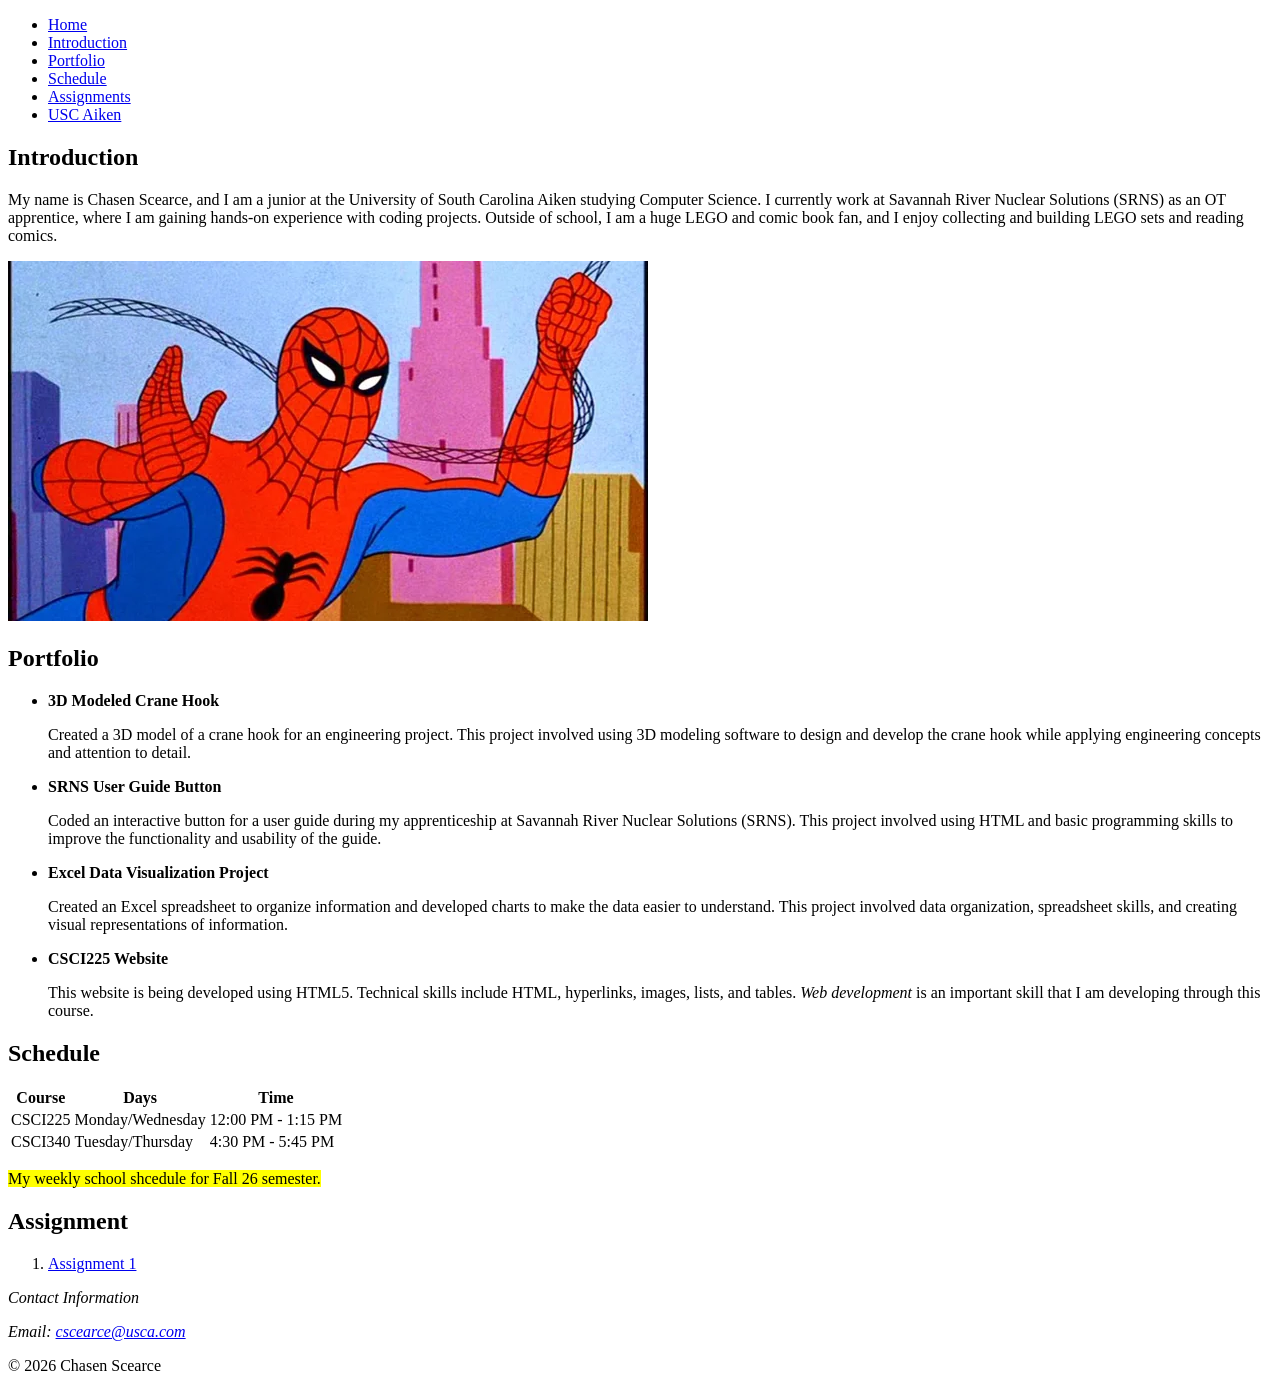
==== index.html @ 73645667 "finish assignment 1" ====
<!DOCTYPE html>
<html lang="en">

<head>
    <meta charset="UTF-8">
    <title>CSCI225 Homepage of Chasen Scearce</title>
</head>

<body>

    <header>
        <nav>
            <ul>
                <li><a href="index.html">Home</a></li>
                <li><a href="#introduction">Introduction</a></li>
                <li><a href="#portfolio">Portfolio</a></li>
                <li><a href="#schedule">Schedule</a></li>
                <li><a href="#assignment">Assignments</a></li>
                <li><a href="https://www.usca.edu/">USC Aiken</a></li>
            </ul>
        </nav>
    </header>


    <main>

        <section class="introduction" id="introduction">
            <h2>Introduction</h2>

            <p>
                My name is Chasen Scearce, and I am a junior at the University of 
                South Carolina Aiken studying Computer Science. I currently work at Savannah River Nuclear Solutions (SRNS) as an OT apprentice, 
                where I am gaining hands-on experience with coding  projects. Outside of school, I am a huge LEGO and comic book fan, 
                and I enjoy collecting and building LEGO sets and reading comics.
            </p>

            <img src="img/Spider-man.webp" alt="Picture of spider-man">

        </section>


        <section class="portfolio" id="portfolio">
            <h2>Portfolio</h2>

            <ul>
                <li>
                     <strong>3D Modeled Crane Hook</strong>
            <p>
                Created a 3D model of a crane hook for an engineering project.
                This project involved using 3D modeling software to design and
                develop the crane hook while applying engineering concepts and
                attention to detail.
            </p>
        </li>

        <li>
            <strong>SRNS User Guide Button</strong>
            <p>
                Coded an interactive button for a user guide during my
                apprenticeship at Savannah River Nuclear Solutions (SRNS).
                This project involved using HTML and basic programming skills
                to improve the functionality and usability of the guide.
            </p>
        </li>

        <li>
            <strong>Excel Data Visualization Project</strong>
            <p>
                Created an Excel spreadsheet to organize information and
                developed charts to make the data easier to understand.
                This project involved data organization, spreadsheet skills,
                and creating visual representations of information.
            </p>
                </li>

                <li>
                    <strong>CSCI225 Website</strong>
                    <p>
                        This website is being developed using HTML5. Technical
                        skills include HTML, hyperlinks, images, lists, and tables.
                        <em>Web development</em> is an important skill that I am
                        developing through this course.
                    </p>
                </li>
            </ul>

        </section>


        <section class="schedule" id="schedule">
            <h2>Schedule</h2>

            <table>
                <tr>
                    <th>Course</th>
                    <th>Days</th>
                    <th>Time</th>
                </tr>

                <tr>
                    <td>CSCI225</td>
                    <td>Monday/Wednesday</td>
                    <td>12:00 PM - 1:15 PM</td>
                </tr>

                <tr>
                    <td>CSCI340</td>
                    <td>Tuesday/Thursday</td>
                    <td>4:30 PM - 5:45 PM</td>
                </tr>
            </table>

            <p>
                <mark>My weekly school shcedule for Fall 26 semester.</mark>
            </p>

        </section>

    </main>


    <aside id="assignment">
        <h2>Assignment</h2>

        <ol>
            <li>
                <a href="doc/Assignment1.docx">Assignment 1</a>
            </li>
        </ol>
    </aside>


    <footer>

        <address>
            <p>Contact Information</p>

            <p>
                Email:
                <a href="mailto:cscearce@usca.com">
                    cscearce@usca.com
                </a>
            </p>
        </address>

        <p>&copy; 2026 Chasen Scearce</p>

    </footer>

</body>

</html>
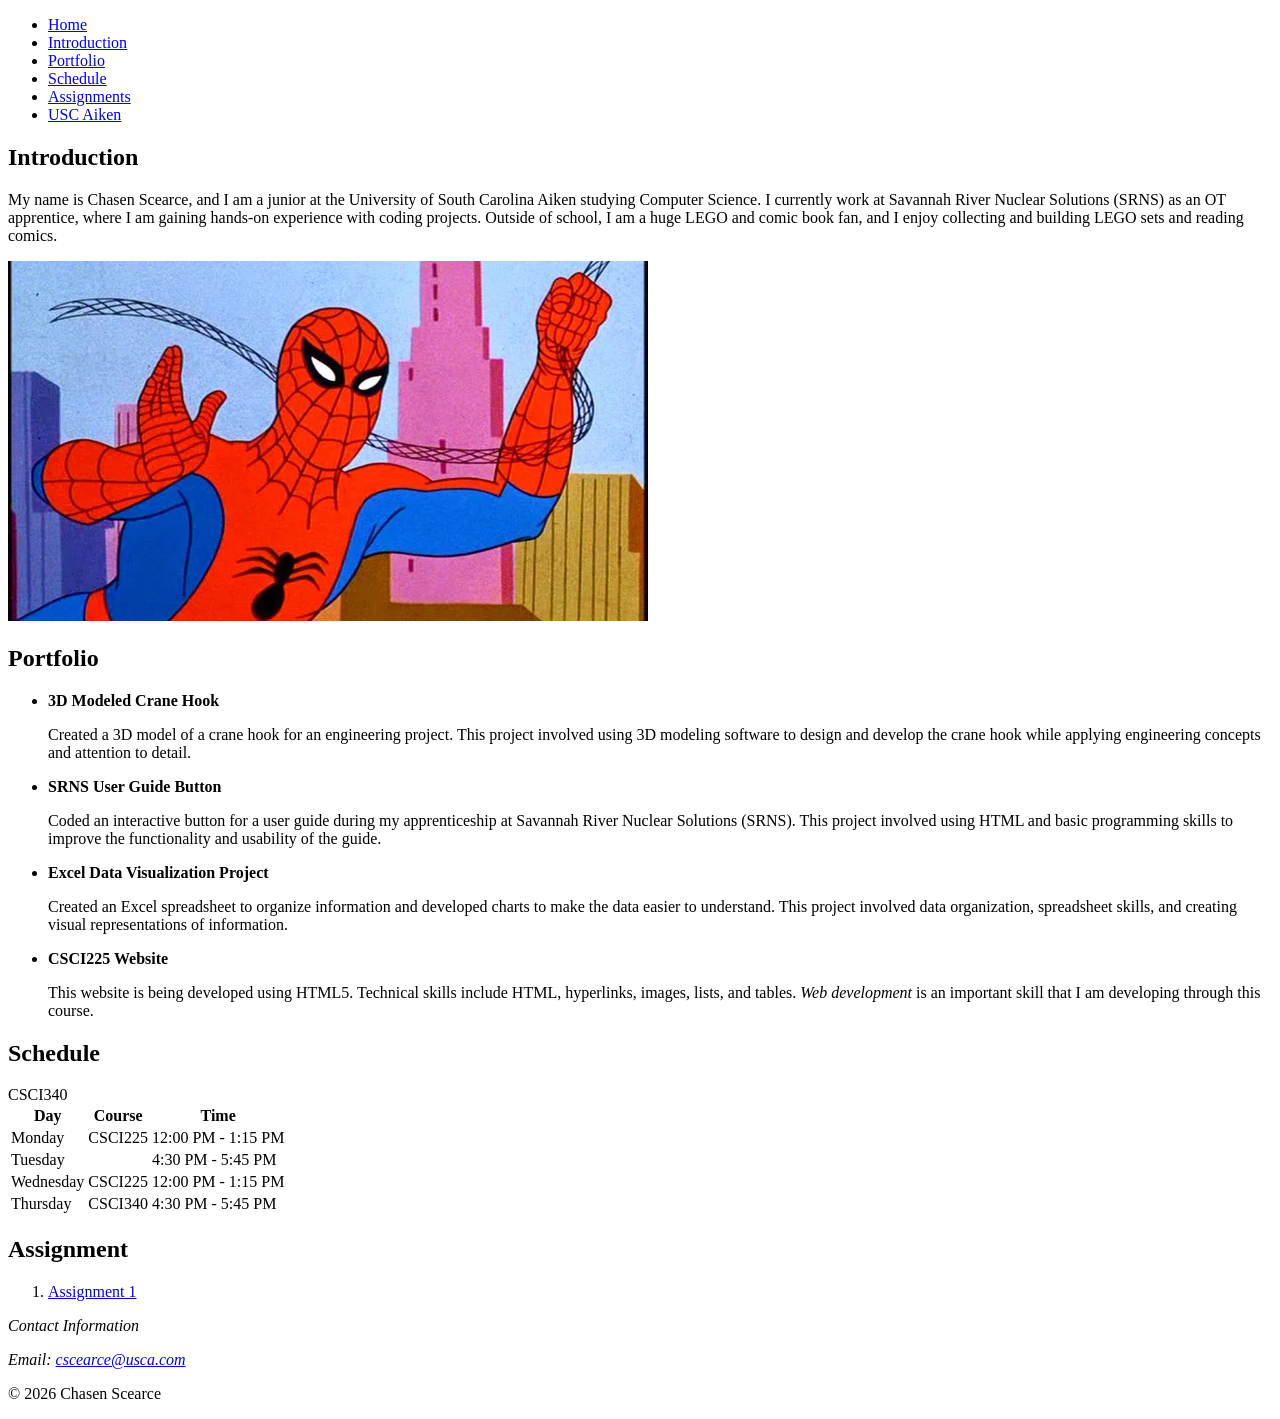
==== commit 1b9d47cc: "assignment 1 assignment 1" ====
--- a/index.html
+++ b/index.html
@@ -91,28 +91,37 @@
             <h2>Schedule</h2>
 
             <table>
-                <tr>
-                    <th>Course</th>
-                    <th>Days</th>
-                    <th>Time</th>
-                </tr>
+    <tr>
+        <th>Day</th>
+        <th>Course</th>
+        <th>Time</th>
+    </tr>
 
-                <tr>
-                    <td>CSCI225</td>
-                    <td>Monday/Wednesday</td>
-                    <td>12:00 PM - 1:15 PM</td>
-                </tr>
+    <tr>
+        <td>Monday</td>
+        <td>CSCI225</td>
+        <td>12:00 PM - 1:15 PM</td>
+    </tr>
 
-                <tr>
-                    <td>CSCI340</td>
-                    <td>Tuesday/Thursday</td>
-                    <td>4:30 PM - 5:45 PM</td>
-                </tr>
-            </table>
+     <tr>
+        <td>Tuesday <td>
+        </td>CSCI340</td>
+        <td>4:30 PM - 5:45 PM</td>
+    </tr>
 
-            <p>
-                <mark>My weekly school shcedule for Fall 26 semester.</mark>
-            </p>
+    <tr>
+        <td>Wednesday</td>
+        <td>CSCI225</td>
+        <td>12:00 PM - 1:15 PM</td>
+    </tr>
+
+    <tr>
+        <td>Thursday</td>
+        <td>CSCI340</td>
+        <td>4:30 PM - 5:45 PM</td>
+    </tr>
+
+</table>
 
         </section>
 
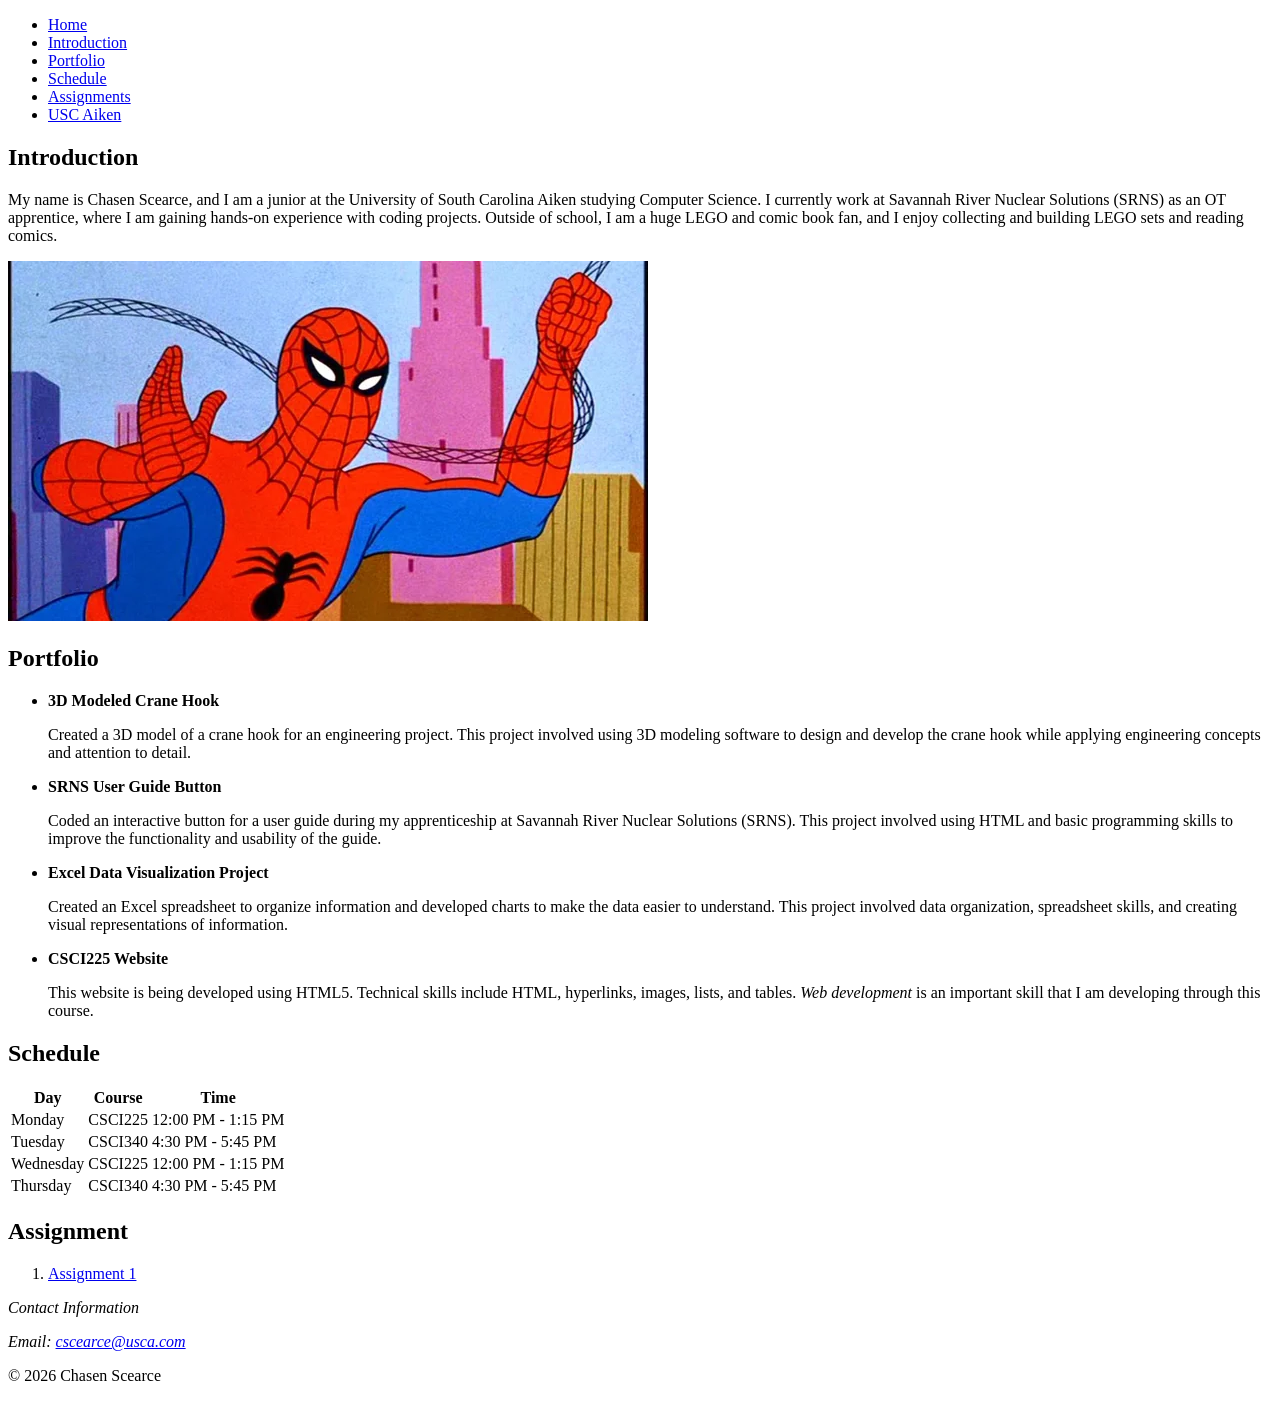
==== commit 08db353e: "assignment 1" ====
--- a/index.html
+++ b/index.html
@@ -104,8 +104,9 @@
     </tr>
 
      <tr>
-        <td>Tuesday <td>
-        </td>CSCI340</td>
+
+        <td>Tuesday</td>
+        <td>CSCI340</td>
         <td>4:30 PM - 5:45 PM</td>
     </tr>
 
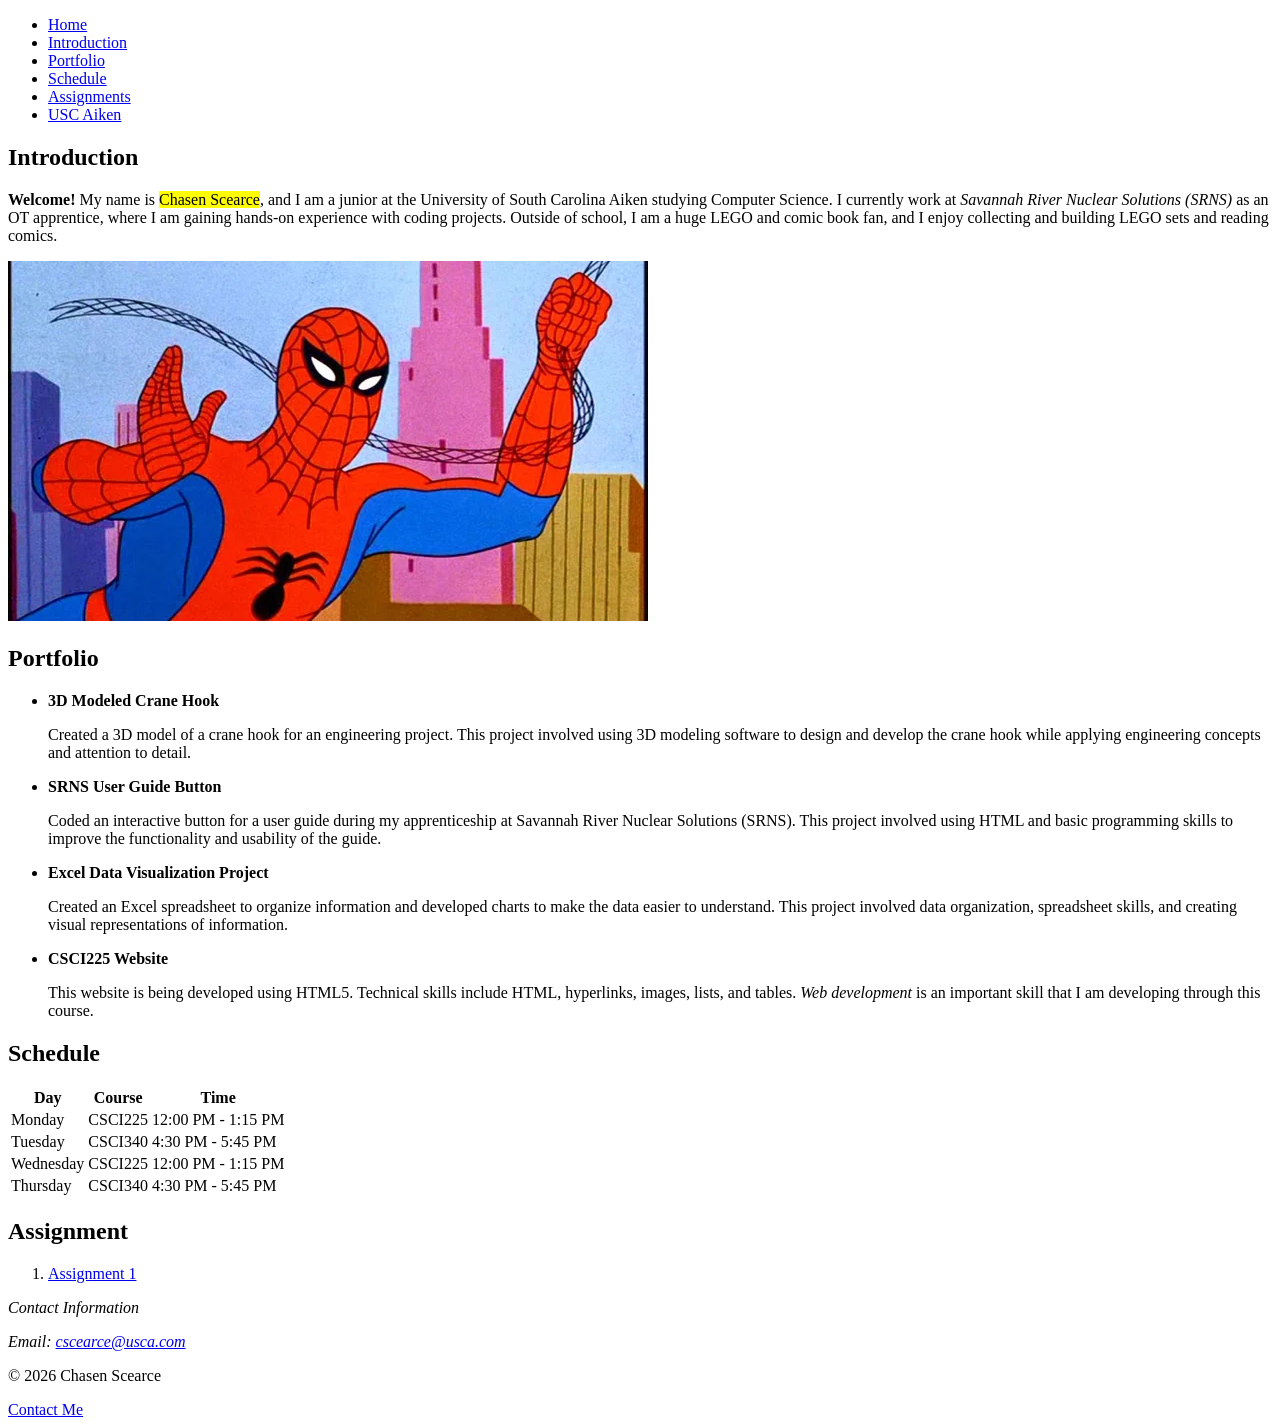
==== commit 0d8ff0ff: "assignment 1 corrections" ====
--- a/index.html
+++ b/index.html
@@ -28,8 +28,8 @@
             <h2>Introduction</h2>
 
             <p>
-                My name is Chasen Scearce, and I am a junior at the University of 
-                South Carolina Aiken studying Computer Science. I currently work at Savannah River Nuclear Solutions (SRNS) as an OT apprentice, 
+                <strong>Welcome!</strong> My name is <mark>Chasen Scearce</mark>, and I am a junior at the University of 
+                South Carolina Aiken studying Computer Science. I currently work at <em>Savannah River Nuclear Solutions (SRNS)</em> as an OT apprentice, 
                 where I am gaining hands-on experience with coding  projects. Outside of school, I am a huge LEGO and comic book fan, 
                 and I enjoy collecting and building LEGO sets and reading comics.
             </p>
@@ -155,6 +155,8 @@
 
         <p>&copy; 2026 Chasen Scearce</p>
 
+        <a href="ContactMe.html">Contact Me</a>
+
     </footer>
 
 </body>
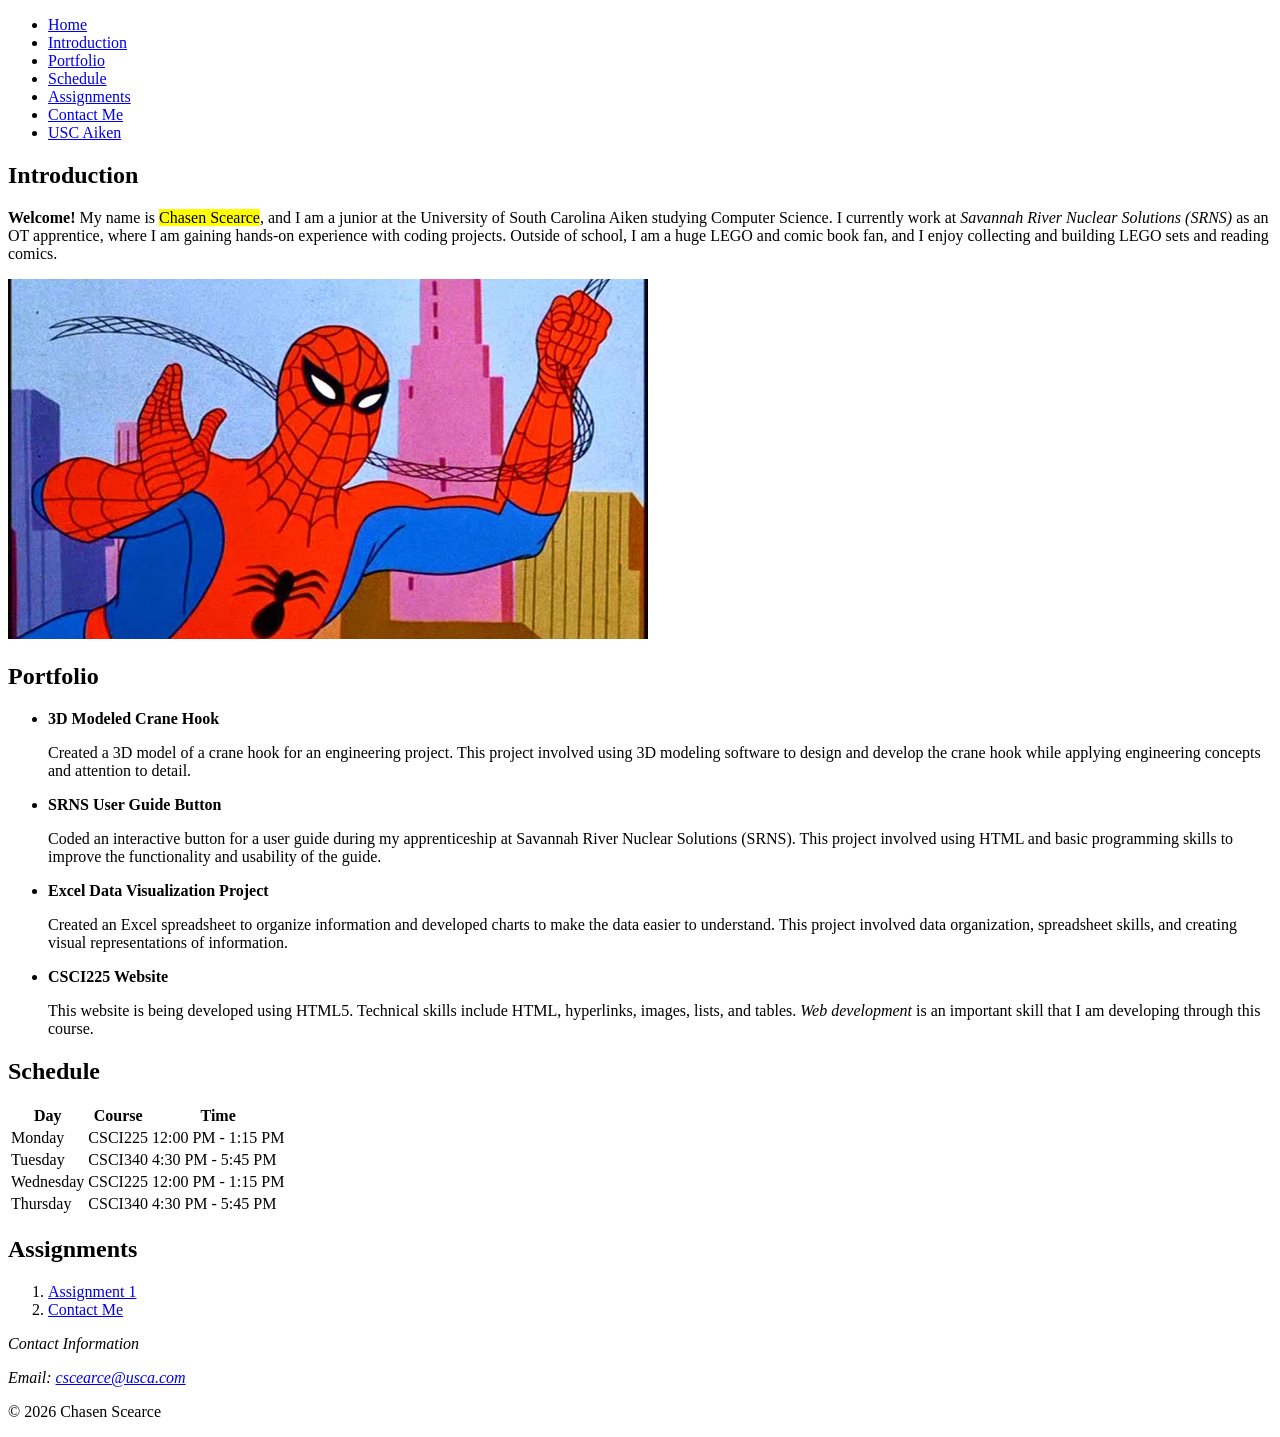
==== commit 27bc2f02: "assignment 2" ====
--- a/index.html
+++ b/index.html
@@ -16,6 +16,7 @@
                 <li><a href="#portfolio">Portfolio</a></li>
                 <li><a href="#schedule">Schedule</a></li>
                 <li><a href="#assignment">Assignments</a></li>
+                <li><a href="contactme.html">Contact Me</a></li>
                 <li><a href="https://www.usca.edu/">USC Aiken</a></li>
             </ul>
         </nav>
@@ -28,10 +29,12 @@
             <h2>Introduction</h2>
 
             <p>
-                <strong>Welcome!</strong> My name is <mark>Chasen Scearce</mark>, and I am a junior at the University of 
-                South Carolina Aiken studying Computer Science. I currently work at <em>Savannah River Nuclear Solutions (SRNS)</em> as an OT apprentice, 
-                where I am gaining hands-on experience with coding  projects. Outside of school, I am a huge LEGO and comic book fan, 
-                and I enjoy collecting and building LEGO sets and reading comics.
+                <strong>Welcome!</strong> My name is <mark>Chasen Scearce</mark>, and I am a junior at the University of
+                South Carolina Aiken studying Computer Science. I currently work at
+                <em>Savannah River Nuclear Solutions (SRNS)</em> as an OT apprentice,
+                where I am gaining hands-on experience with coding projects.
+                Outside of school, I am a huge LEGO and comic book fan, and I enjoy
+                collecting and building LEGO sets and reading comics.
             </p>
 
             <img src="img/Spider-man.webp" alt="Picture of spider-man">
@@ -43,34 +46,35 @@
             <h2>Portfolio</h2>
 
             <ul>
+
                 <li>
-                     <strong>3D Modeled Crane Hook</strong>
-            <p>
-                Created a 3D model of a crane hook for an engineering project.
-                This project involved using 3D modeling software to design and
-                develop the crane hook while applying engineering concepts and
-                attention to detail.
-            </p>
-        </li>
+                    <strong>3D Modeled Crane Hook</strong>
+                    <p>
+                        Created a 3D model of a crane hook for an engineering project.
+                        This project involved using 3D modeling software to design and
+                        develop the crane hook while applying engineering concepts and
+                        attention to detail.
+                    </p>
+                </li>
 
-        <li>
-            <strong>SRNS User Guide Button</strong>
-            <p>
-                Coded an interactive button for a user guide during my
-                apprenticeship at Savannah River Nuclear Solutions (SRNS).
-                This project involved using HTML and basic programming skills
-                to improve the functionality and usability of the guide.
-            </p>
-        </li>
+                <li>
+                    <strong>SRNS User Guide Button</strong>
+                    <p>
+                        Coded an interactive button for a user guide during my
+                        apprenticeship at Savannah River Nuclear Solutions (SRNS).
+                        This project involved using HTML and basic programming skills
+                        to improve the functionality and usability of the guide.
+                    </p>
+                </li>
 
-        <li>
-            <strong>Excel Data Visualization Project</strong>
-            <p>
-                Created an Excel spreadsheet to organize information and
-                developed charts to make the data easier to understand.
-                This project involved data organization, spreadsheet skills,
-                and creating visual representations of information.
-            </p>
+                <li>
+                    <strong>Excel Data Visualization Project</strong>
+                    <p>
+                        Created an Excel spreadsheet to organize information and
+                        developed charts to make the data easier to understand.
+                        This project involved data organization, spreadsheet skills,
+                        and creating visual representations of information.
+                    </p>
                 </li>
 
                 <li>
@@ -82,6 +86,7 @@
                         developing through this course.
                     </p>
                 </li>
+
             </ul>
 
         </section>
@@ -91,38 +96,38 @@
             <h2>Schedule</h2>
 
             <table>
-    <tr>
-        <th>Day</th>
-        <th>Course</th>
-        <th>Time</th>
-    </tr>
 
-    <tr>
-        <td>Monday</td>
-        <td>CSCI225</td>
-        <td>12:00 PM - 1:15 PM</td>
-    </tr>
+                <tr>
+                    <th>Day</th>
+                    <th>Course</th>
+                    <th>Time</th>
+                </tr>
 
-     <tr>
+                <tr>
+                    <td>Monday</td>
+                    <td>CSCI225</td>
+                    <td>12:00 PM - 1:15 PM</td>
+                </tr>
 
-        <td>Tuesday</td>
-        <td>CSCI340</td>
-        <td>4:30 PM - 5:45 PM</td>
-    </tr>
+                <tr>
+                    <td>Tuesday</td>
+                    <td>CSCI340</td>
+                    <td>4:30 PM - 5:45 PM</td>
+                </tr>
 
-    <tr>
-        <td>Wednesday</td>
-        <td>CSCI225</td>
-        <td>12:00 PM - 1:15 PM</td>
-    </tr>
+                <tr>
+                    <td>Wednesday</td>
+                    <td>CSCI225</td>
+                    <td>12:00 PM - 1:15 PM</td>
+                </tr>
 
-    <tr>
-        <td>Thursday</td>
-        <td>CSCI340</td>
-        <td>4:30 PM - 5:45 PM</td>
-    </tr>
+                <tr>
+                    <td>Thursday</td>
+                    <td>CSCI340</td>
+                    <td>4:30 PM - 5:45 PM</td>
+                </tr>
 
-</table>
+            </table>
 
         </section>
 
@@ -130,19 +135,28 @@
 
 
     <aside id="assignment">
-        <h2>Assignment</h2>
+
+        <h2>Assignments</h2>
 
         <ol>
+
             <li>
                 <a href="doc/Assignment1.docx">Assignment 1</a>
             </li>
+
+            <li>
+                <a href="contactme.html">Contact Me</a>
+            </li>
+
         </ol>
+
     </aside>
 
 
     <footer>
 
         <address>
+
             <p>Contact Information</p>
 
             <p>
@@ -151,14 +165,13 @@
                     cscearce@usca.com
                 </a>
             </p>
+
         </address>
 
         <p>&copy; 2026 Chasen Scearce</p>
-
-        <a href="ContactMe.html">Contact Me</a>
 
     </footer>
 
 </body>
 
-</html>+</html>
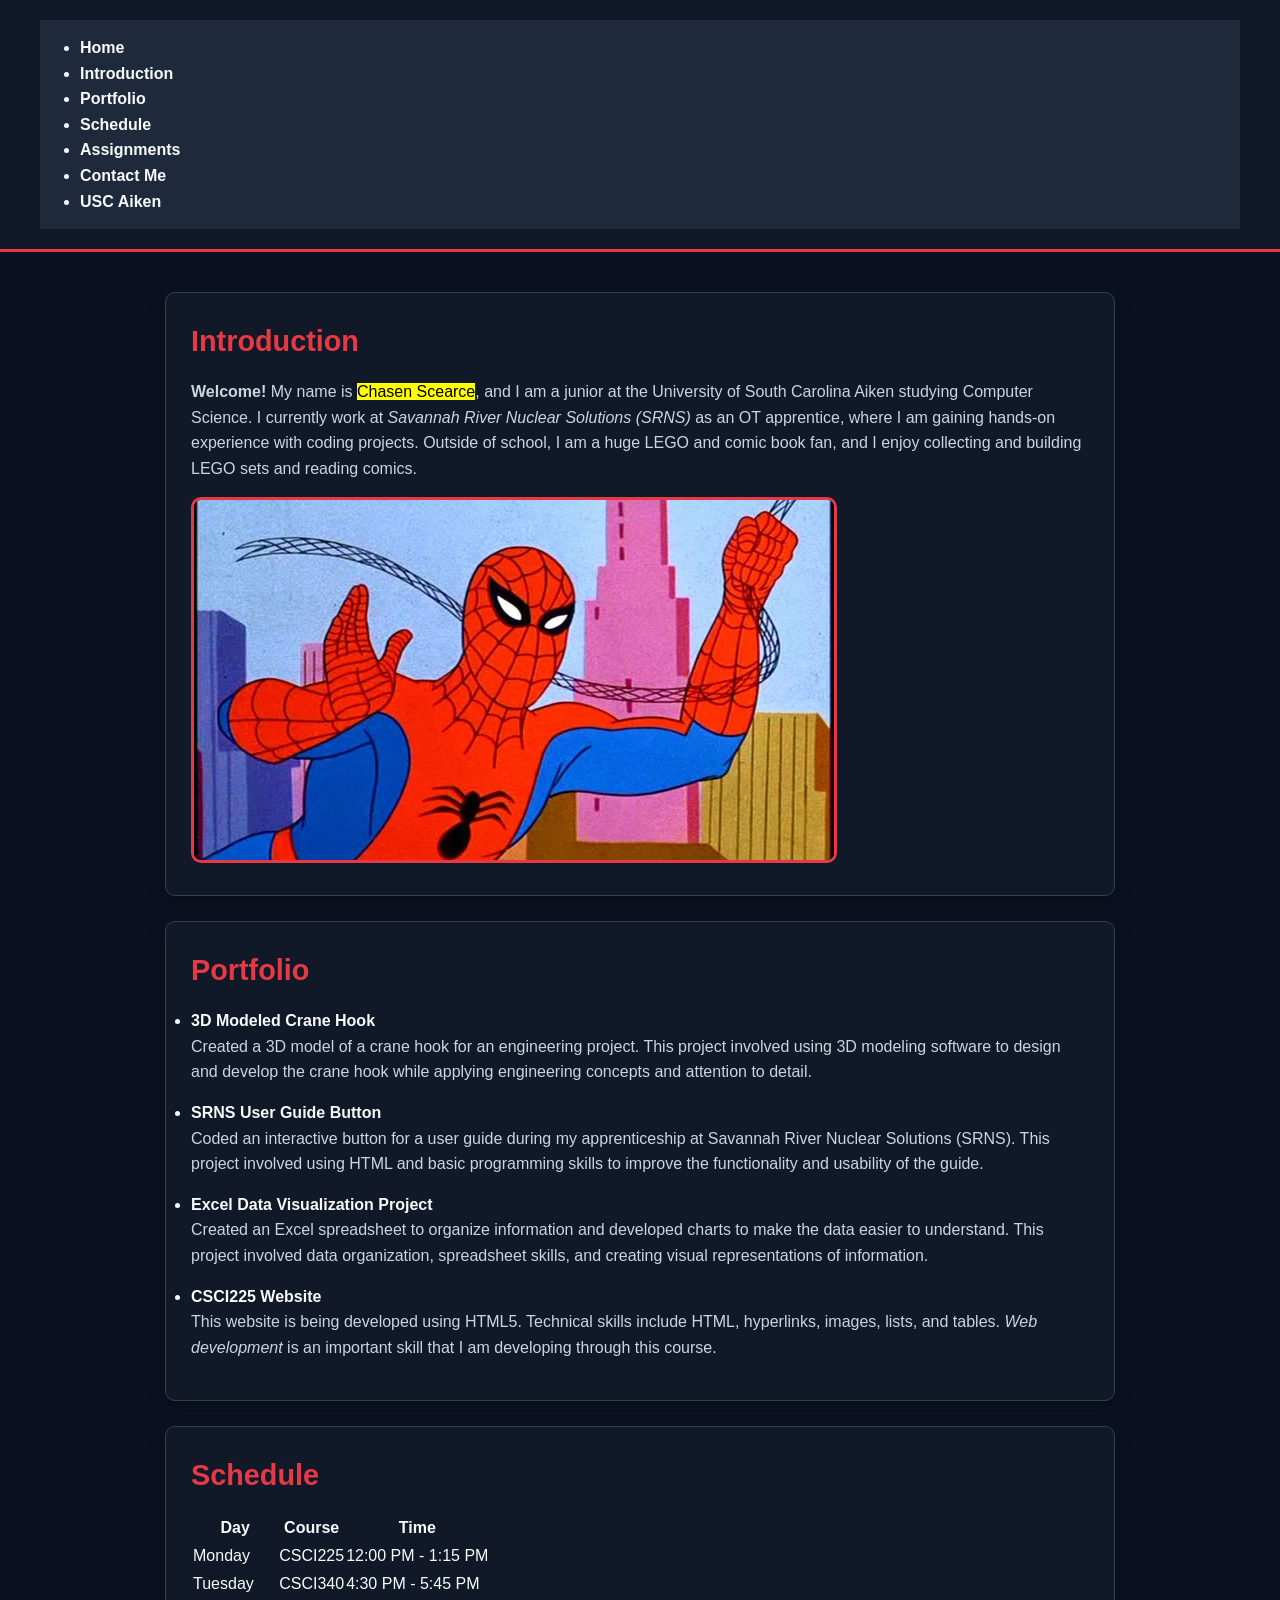
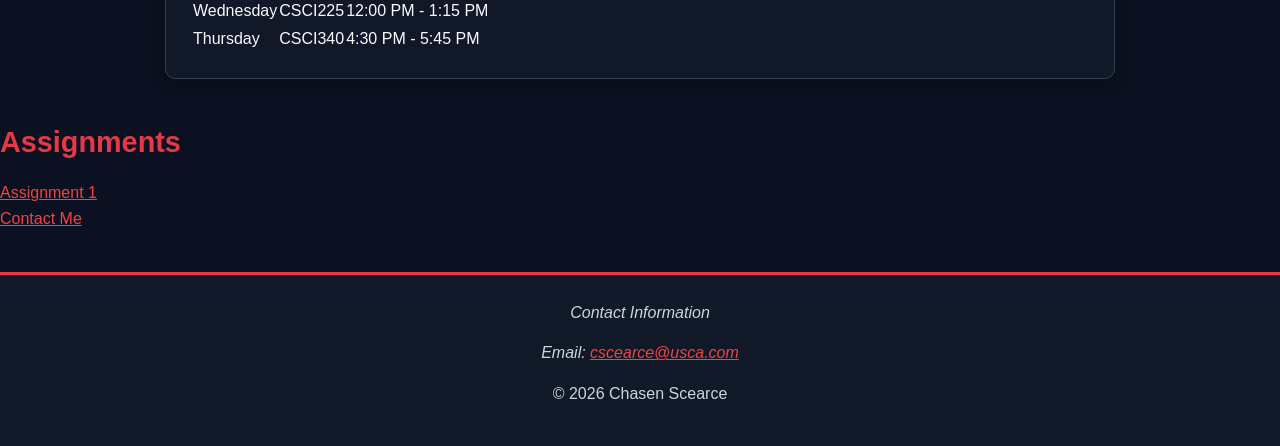
==== commit 3d929878: "assignment 2 changes" ====
--- a/index.html
+++ b/index.html
@@ -3,7 +3,10 @@
 
 <head>
     <meta charset="UTF-8">
-    <title>CSCI225 Homepage of Chasen Scearce</title>
+    <meta name="viewport" content="width=device-width, initial-scale=1.0">
+    <title>My Website</title>
+
+    <link rel="stylesheet" href="css/style.css">
 </head>
 
 <body>
--- a/css/style.css
+++ b/css/style.css
@@ -0,0 +1,169 @@
+/* =========================
+   GENERAL
+   ========================= */
+
+* {
+    margin: 0;
+    padding: 0;
+    box-sizing: border-box;
+}
+
+body {
+    font-family: Arial, Helvetica, sans-serif;
+    background-color: #0b1120;
+    color: #f8fafc;
+    line-height: 1.6;
+}
+
+/* =========================
+   HEADER
+   ========================= */
+
+header {
+    background-color: #111827;
+    padding: 20px 40px;
+    border-bottom: 3px solid #e63946;
+}
+
+header h1 {
+    color: #e63946;
+    font-size: 2rem;
+}
+
+/* =========================
+   NAVIGATION
+   ========================= */
+
+nav {
+    background-color: #1e293b;
+    padding: 15px 40px;
+}
+
+nav a {
+    color: #f8fafc;
+    text-decoration: none;
+    margin-right: 25px;
+    font-weight: bold;
+    transition: color 0.3s ease;
+}
+
+nav a:hover {
+    color: #e63946;
+}
+
+/* =========================
+   MAIN CONTENT
+   ========================= */
+
+main {
+    max-width: 1000px;
+    margin: 40px auto;
+    padding: 0 25px;
+}
+
+h1,
+h2,
+h3 {
+    color: #e63946;
+    margin-bottom: 15px;
+}
+
+h2 {
+    font-size: 1.8rem;
+}
+
+p {
+    color: #cbd5e1;
+    margin-bottom: 15px;
+}
+
+/* =========================
+   SECTIONS / CARDS
+   ========================= */
+
+section {
+    background-color: #111827;
+    padding: 25px;
+    margin-bottom: 25px;
+    border-radius: 10px;
+    border: 1px solid #334155;
+    box-shadow: 0 5px 15px rgba(0, 0, 0, 0.3);
+}
+
+/* =========================
+   IMAGES
+   ========================= */
+
+img {
+    max-width: 100%;
+    height: auto;
+    border-radius: 10px;
+    border: 3px solid #e63946;
+}
+
+/* =========================
+   BUTTONS
+   ========================= */
+
+button {
+    background-color: #e63946;
+    color: white;
+    border: none;
+    padding: 12px 20px;
+    border-radius: 6px;
+    font-weight: bold;
+    cursor: pointer;
+    transition: background-color 0.3s ease;
+}
+
+button:hover {
+    background-color: #b91c2b;
+}
+
+/* =========================
+   LINKS
+   ========================= */
+
+a {
+    color: #ef4444;
+}
+
+a:hover {
+    color: #f87171;
+}
+
+/* =========================
+   FORMS
+   ========================= */
+
+input,
+textarea,
+select {
+    width: 100%;
+    padding: 12px;
+    margin: 8px 0 15px;
+    background-color: #1e293b;
+    color: #f8fafc;
+    border: 1px solid #475569;
+    border-radius: 6px;
+}
+
+input:focus,
+textarea:focus,
+select:focus {
+    outline: none;
+    border-color: #e63946;
+}
+
+/* =========================
+   FOOTER
+   ========================= */
+
+footer {
+    background-color: #111827;
+    color: #94a3b8;
+    text-align: center;
+    padding: 25px;
+    margin-top: 40px;
+    border-top: 3px solid #e63946;
+}
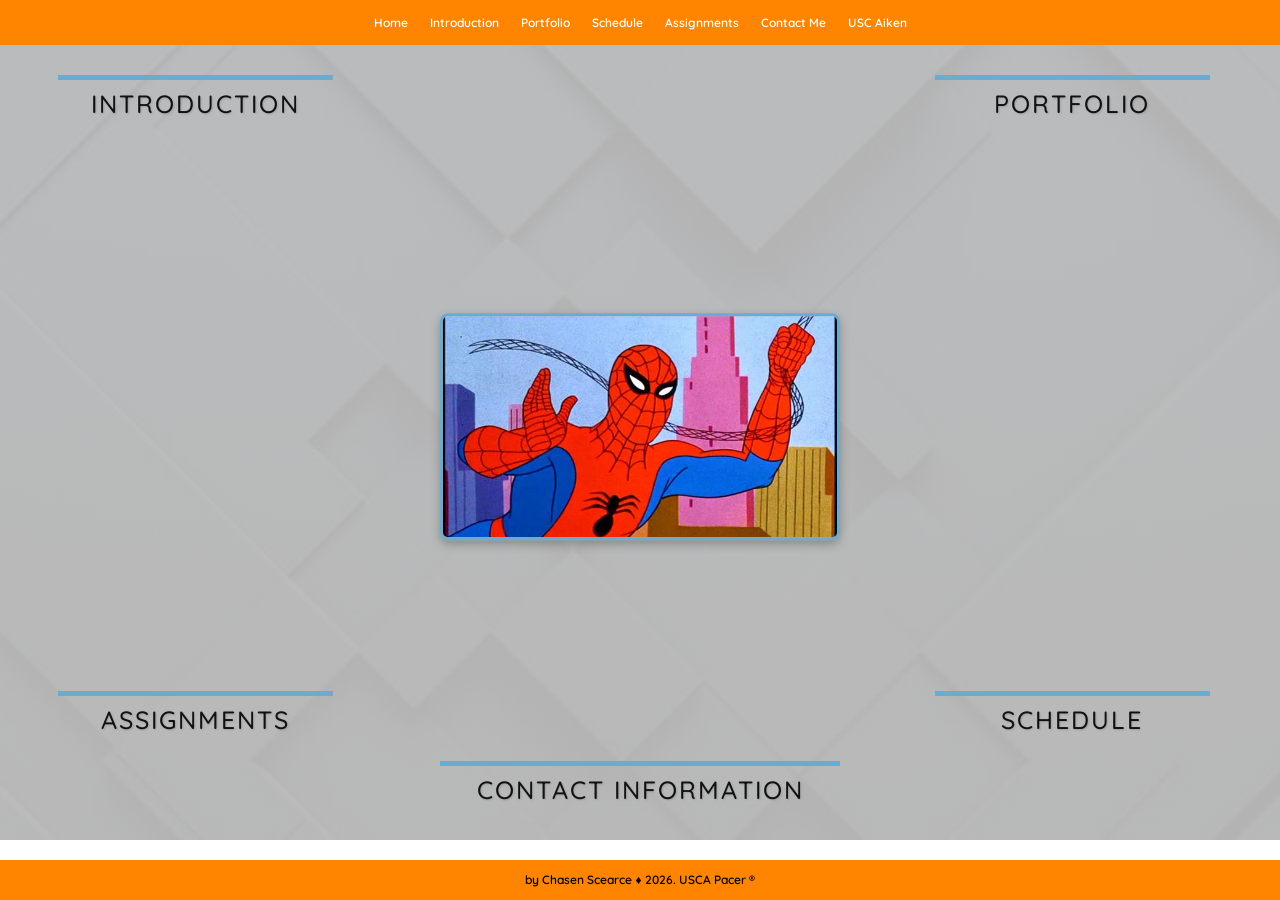
==== commit e178143e: "assignment 3" ====
--- a/index.html
+++ b/index.html
@@ -4,14 +4,25 @@
 <head>
     <meta charset="UTF-8">
     <meta name="viewport" content="width=device-width, initial-scale=1.0">
-    <title>My Website</title>
-
-    <link rel="stylesheet" href="css/style.css">
+
+    <title>Chasen Scearce - CSCI 225</title>
+
+    <!-- Web Font -->
+    <link href="https://fonts.googleapis.com/css2?family=Quicksand:wght@400;500;600;700&display=swap"
+        rel="stylesheet">
+
+    <!-- External Style Sheet -->
+    <link rel="stylesheet" href="css/home.css">
 </head>
 
 <body>
 
+    <!-- =========================
+         NAVIGATION
+         ========================= -->
+
     <header>
+
         <nav>
             <ul>
                 <li><a href="index.html">Home</a></li>
@@ -23,158 +34,256 @@
                 <li><a href="https://www.usca.edu/">USC Aiken</a></li>
             </ul>
         </nav>
+
     </header>
 
 
-    <main>
-
-        <section class="introduction" id="introduction">
+    <!-- =========================
+         MAIN HOMEPAGE
+         ========================= -->
+
+    <main class="home-page">
+
+
+        <!-- CENTER SPIDER-MAN IMAGE -->
+
+        <img class="center-image"
+             src="img/Spider-man.webp"
+             alt="Picture of Spider-Man">
+
+
+        <!-- =========================
+             INTRODUCTION
+             ========================= -->
+
+        <section class="home-section introduction" id="introduction">
+
+            <div class="blue-line"></div>
+
             <h2>Introduction</h2>
 
-            <p>
-                <strong>Welcome!</strong> My name is <mark>Chasen Scearce</mark>, and I am a junior at the University of
-                South Carolina Aiken studying Computer Science. I currently work at
-                <em>Savannah River Nuclear Solutions (SRNS)</em> as an OT apprentice,
-                where I am gaining hands-on experience with coding projects.
-                Outside of school, I am a huge LEGO and comic book fan, and I enjoy
-                collecting and building LEGO sets and reading comics.
-            </p>
-
-            <img src="img/Spider-man.webp" alt="Picture of spider-man">
-
-        </section>
-
-
-        <section class="portfolio" id="portfolio">
+            <div class="section-content">
+
+                <p>
+                    <strong>Welcome!</strong> My name is
+                    <mark>Chasen Scearce</mark>, and I am a junior at the
+                    University of South Carolina Aiken studying Computer Science.
+                </p>
+
+                <p>
+                    I currently work at
+                    <em>Savannah River Nuclear Solutions (SRNS)</em>
+                    as an OT apprentice, where I am gaining hands-on experience
+                    with coding projects.
+                </p>
+
+                <p>
+                    Outside of school, I am a huge LEGO and comic book fan.
+                    I enjoy collecting and building LEGO sets, reading comics,
+                    and learning more about technology.
+                </p>
+
+            </div>
+
+        </section>
+
+
+        <!-- =========================
+             PORTFOLIO
+             ========================= -->
+
+        <section class="home-section portfolio" id="portfolio">
+
+            <div class="blue-line"></div>
+
             <h2>Portfolio</h2>
 
-            <ul>
-
-                <li>
-                    <strong>3D Modeled Crane Hook</strong>
-                    <p>
-                        Created a 3D model of a crane hook for an engineering project.
-                        This project involved using 3D modeling software to design and
-                        develop the crane hook while applying engineering concepts and
-                        attention to detail.
-                    </p>
-                </li>
-
-                <li>
-                    <strong>SRNS User Guide Button</strong>
-                    <p>
-                        Coded an interactive button for a user guide during my
-                        apprenticeship at Savannah River Nuclear Solutions (SRNS).
-                        This project involved using HTML and basic programming skills
-                        to improve the functionality and usability of the guide.
-                    </p>
-                </li>
-
-                <li>
-                    <strong>Excel Data Visualization Project</strong>
-                    <p>
-                        Created an Excel spreadsheet to organize information and
-                        developed charts to make the data easier to understand.
-                        This project involved data organization, spreadsheet skills,
-                        and creating visual representations of information.
-                    </p>
-                </li>
-
-                <li>
-                    <strong>CSCI225 Website</strong>
-                    <p>
-                        This website is being developed using HTML5. Technical
-                        skills include HTML, hyperlinks, images, lists, and tables.
-                        <em>Web development</em> is an important skill that I am
-                        developing through this course.
-                    </p>
-                </li>
-
-            </ul>
-
-        </section>
-
-
-        <section class="schedule" id="schedule">
+            <div class="section-content">
+
+                <ul>
+
+                    <li>
+                        <strong>3D Modeled Crane Hook</strong>
+
+                        <p>
+                            Created a 3D model of a crane hook for an engineering
+                            project. This project involved using 3D modeling
+                            software to design and develop the crane hook.
+                        </p>
+                    </li>
+
+                    <li>
+                        <strong>SRNS User Guide Button</strong>
+
+                        <p>
+                            Coded an interactive button for a user guide during
+                            my apprenticeship at Savannah River Nuclear Solutions.
+                        </p>
+                    </li>
+
+                    <li>
+                        <strong>Excel Data Visualization Project</strong>
+
+                        <p>
+                            Created an Excel spreadsheet to organize information
+                            and developed charts to make the data easier to
+                            understand.
+                        </p>
+                    </li>
+
+                    <li>
+                        <strong>CSCI225 Website</strong>
+
+                        <p>
+                            Developed this website using HTML5, hyperlinks,
+                            images, lists, tables, and CSS.
+                        </p>
+                    </li>
+
+                </ul>
+
+            </div>
+
+        </section>
+
+
+        <!-- =========================
+             ASSIGNMENTS
+             ========================= -->
+
+        <section class="home-section assignments" id="assignment">
+
+            <div class="blue-line"></div>
+
+            <h2>Assignments</h2>
+
+            <div class="section-content">
+
+                <ol>
+
+                    <li>
+                        <a href="doc/Assignment1.docx">
+                            Assignment 1
+                        </a>
+                    </li>
+
+                    <li>
+                        <a href="contactme.html">
+                            Contact Me
+                        </a>
+                    </li>
+
+                </ol>
+
+            </div>
+
+        </section>
+
+
+        <!-- =========================
+             SCHEDULE
+             ========================= -->
+
+        <section class="home-section schedule" id="schedule">
+
+            <div class="blue-line"></div>
+
             <h2>Schedule</h2>
 
-            <table>
-
-                <tr>
-                    <th>Day</th>
-                    <th>Course</th>
-                    <th>Time</th>
-                </tr>
-
-                <tr>
-                    <td>Monday</td>
-                    <td>CSCI225</td>
-                    <td>12:00 PM - 1:15 PM</td>
-                </tr>
-
-                <tr>
-                    <td>Tuesday</td>
-                    <td>CSCI340</td>
-                    <td>4:30 PM - 5:45 PM</td>
-                </tr>
-
-                <tr>
-                    <td>Wednesday</td>
-                    <td>CSCI225</td>
-                    <td>12:00 PM - 1:15 PM</td>
-                </tr>
-
-                <tr>
-                    <td>Thursday</td>
-                    <td>CSCI340</td>
-                    <td>4:30 PM - 5:45 PM</td>
-                </tr>
-
-            </table>
-
-        </section>
+            <div class="section-content">
+
+                <table>
+
+                    <thead>
+
+                        <tr>
+                            <th>Day</th>
+                            <th>Course</th>
+                            <th>Time</th>
+                        </tr>
+
+                    </thead>
+
+                    <tbody>
+
+                        <tr>
+                            <td>Monday</td>
+                            <td>CSCI225</td>
+                            <td>12:00 PM - 1:15 PM</td>
+                        </tr>
+
+                        <tr>
+                            <td>Tuesday</td>
+                            <td>CSCI340</td>
+                            <td>4:30 PM - 5:45 PM</td>
+                        </tr>
+
+                        <tr>
+                            <td>Wednesday</td>
+                            <td>CSCI225</td>
+                            <td>12:00 PM - 1:15 PM</td>
+                        </tr>
+
+                        <tr>
+                            <td>Thursday</td>
+                            <td>CSCI340</td>
+                            <td>4:30 PM - 5:45 PM</td>
+                        </tr>
+
+                    </tbody>
+
+                </table>
+
+            </div>
+
+        </section>
+
+
+        <!-- =========================
+             CONTACT INFORMATION
+             ========================= -->
+
+        <section class="home-section contact" id="contact">
+
+            <div class="blue-line"></div>
+
+            <h2>Contact Information</h2>
+
+            <div class="section-content">
+
+                <p>
+                    Email:
+                    <a href="mailto:cscearce@usca.com">
+                        cscearce@usca.com
+                    </a>
+                </p>
+
+                <p>
+                    University of South Carolina Aiken
+                </p>
+
+            </div>
+
+        </section>
+
 
     </main>
 
 
-    <aside id="assignment">
-
-        <h2>Assignments</h2>
-
-        <ol>
-
-            <li>
-                <a href="doc/Assignment1.docx">Assignment 1</a>
-            </li>
-
-            <li>
-                <a href="contactme.html">Contact Me</a>
-            </li>
-
-        </ol>
-
-    </aside>
-
+    <!-- =========================
+         FOOTER
+         ========================= -->
 
     <footer>
 
-        <address>
-
-            <p>Contact Information</p>
-
-            <p>
-                Email:
-                <a href="mailto:cscearce@usca.com">
-                    cscearce@usca.com
-                </a>
-            </p>
-
-        </address>
-
-        <p>&copy; 2026 Chasen Scearce</p>
+        <p class="animated-name">
+            by Chasen Scearce &diams; 2026. USCA Pacer &reg;
+        </p>
 
     </footer>
 
+
 </body>
 
 </html>
+
--- a/css/home.css
+++ b/css/home.css
@@ -0,0 +1,708 @@
+/* =====================================================
+   CSCI 225 HOME PAGE
+   ===================================================== */
+
+
+/* =====================================================
+   GENERAL
+   ===================================================== */
+
+* {
+    margin: 0;
+    padding: 0;
+    box-sizing: border-box;
+}
+
+html {
+    scroll-behavior: smooth;
+}
+
+body {
+    font-family: "Quicksand", Arial, Helvetica, sans-serif;
+    color: #111111;
+    background-color: #ffffff;
+    overflow-x: hidden;
+}
+
+
+/* =====================================================
+   HEADER / NAVIGATION
+   ===================================================== */
+
+header {
+    position: fixed;
+    top: 0;
+    left: 0;
+
+    width: 100%;
+    height: 45px;
+
+    background-color: #ff8500;
+
+    z-index: 1000;
+
+    display: flex;
+    align-items: center;
+    justify-content: center;
+}
+
+nav {
+    width: 100%;
+}
+
+nav ul {
+    list-style-type: none;
+
+    display: flex;
+    justify-content: center;
+    align-items: center;
+
+    gap: 22px;
+
+    padding: 0;
+}
+
+nav li {
+    display: inline-block;
+}
+
+nav a {
+    color: #ffffff;
+
+    text-decoration: none;
+
+    font-size: 12px;
+
+    font-weight: 600;
+
+    transition:
+        color 0.3s ease,
+        transform 0.3s ease;
+}
+
+nav a:hover {
+    color: #003b5c;
+
+    transform: scale(1.05);
+}
+
+
+/* =====================================================
+   MAIN HOMEPAGE
+   ===================================================== */
+
+.home-page {
+    position: relative;
+
+    width: 100%;
+
+    height: calc(100vh - 105px);
+
+    min-height: 600px;
+
+    margin-top: 45px;
+
+    background-image:
+        linear-gradient(
+            rgba(255, 255, 255, 0.70),
+            rgba(255, 255, 255, 0.70)
+        ),
+        url("../img/background.jpg");
+
+    background-size: cover;
+
+    background-position: center;
+
+    background-repeat: no-repeat;
+}
+
+
+/* =====================================================
+   CENTER SPIDER-MAN IMAGE
+   ===================================================== */
+
+.center-image {
+    position: absolute;
+
+    left: 50%;
+    top: 48%;
+
+    width: 400px;
+    height: auto;
+
+    transform: translate(-50%, -50%);
+
+    border: 3px solid #69acd0;
+
+    border-radius: 8px;
+
+    box-shadow:
+        0 4px 10px
+        rgba(0, 0, 0, 0.25);
+
+    transition:
+        transform 0.4s ease;
+}
+
+.center-image:hover {
+    transform:
+        translate(-50%, -50%)
+        scale(1.08);
+}
+
+
+
+/* =====================================================
+   HOME SECTIONS
+   ===================================================== */
+
+.home-section {
+    position: absolute;
+
+    background-color: transparent;
+
+    border: none;
+
+    box-shadow: none;
+
+    padding: 0;
+
+    margin: 0;
+
+    width: 275px;
+
+    text-align: center;
+}
+
+
+/* =====================================================
+   BLUE LINES
+   ===================================================== */
+
+.blue-line {
+    width: 100%;
+
+    height: 5px;
+
+    background-color: #69acd0;
+
+    margin-bottom: 8px;
+}
+
+
+/* =====================================================
+   HEADINGS
+   ===================================================== */
+
+h2 {
+    margin: 0;
+
+    color: #111111;
+
+    font-family:
+        "Quicksand",
+        Arial,
+        Helvetica,
+        sans-serif;
+
+    font-size: 25px;
+
+    font-weight: 500;
+
+    text-transform: uppercase;
+
+    letter-spacing: 2px;
+
+    text-shadow:
+        1px 1px 2px
+        rgba(0, 0, 0, 0.15);
+}
+
+
+/* =====================================================
+   SECTION CONTENT
+   ===================================================== */
+
+.section-content {
+    opacity: 0;
+
+    max-height: 0;
+
+    overflow: hidden;
+
+    margin-top: 0;
+
+    transition:
+        opacity 0.4s ease,
+        max-height 0.4s ease,
+        margin-top 0.4s ease;
+}
+
+
+/*
+   Information appears when the user
+   hovers over a section.
+*/
+
+.home-section:hover .section-content {
+    opacity: 1;
+
+    max-height: 300px;
+
+    margin-top: 10px;
+}
+
+
+/* =====================================================
+   INTRODUCTION
+   ===================================================== */
+
+.introduction {
+    left: 4.5%;
+
+    top: 30px;
+
+    width: 275px;
+}
+
+
+/* =====================================================
+   PORTFOLIO
+   ===================================================== */
+
+.portfolio {
+    right: 5.5%;
+
+    top: 30px;
+
+    width: 275px;
+}
+
+
+/* =====================================================
+   ASSIGNMENTS
+   ===================================================== */
+
+.assignments {
+    left: 4.5%;
+
+    bottom: 105px;
+
+    width: 275px;
+}
+
+
+/* =====================================================
+   SCHEDULE
+   ===================================================== */
+
+.schedule {
+    right: 5.5%;
+
+    bottom: 105px;
+
+    width: 275px;
+}
+
+
+/* =====================================================
+   CONTACT INFORMATION
+   ===================================================== */
+
+.contact {
+    left: 50%;
+
+    bottom: 35px;
+
+    width: 400px;
+
+    max-width: 35%;
+
+    transform: translateX(-50%);
+}
+
+.contact:hover {
+    transform: translateX(-50%);
+}
+
+
+/* =====================================================
+   PARAGRAPHS
+   ===================================================== */
+
+p {
+    font-family:
+        "Quicksand",
+        Arial,
+        Helvetica,
+        sans-serif;
+
+    font-size: 12px;
+
+    line-height: 1.5;
+
+    text-align: left;
+
+    color: #222222;
+
+    margin-bottom: 8px;
+}
+
+
+/* =====================================================
+   FIRST LETTER
+   ===================================================== */
+
+p::first-letter {
+    color: #e86f00;
+
+    font-size: 1.35em;
+
+    font-weight: bold;
+}
+
+
+/* =====================================================
+   LISTS
+   ===================================================== */
+
+ul,
+ol {
+    color: #333333;
+
+    font-weight: 600;
+
+    font-size: 12px;
+
+    text-align: left;
+}
+
+
+/* Normal bullets */
+
+.portfolio ul {
+    list-style-type: disc;
+
+    padding-left: 22px;
+}
+
+.portfolio li {
+    margin-bottom: 8px;
+}
+
+.assignments ol {
+    padding-left: 22px;
+}
+
+.assignments li {
+    margin-bottom: 7px;
+}
+
+
+/* =====================================================
+   LINKS
+   ===================================================== */
+
+a {
+    color: #0066aa;
+
+    text-decoration: none;
+
+    transition:
+        color 0.3s ease,
+        background-color 0.3s ease;
+}
+
+a:hover {
+    color: #ffffff;
+
+    background-color: #ff8500;
+
+    border-radius: 4px;
+
+    padding: 2px 5px;
+}
+
+
+/* =====================================================
+   PORTFOLIO FIRST PARAGRAPH
+   ===================================================== */
+
+.portfolio li:first-child p {
+    background-color:
+        rgba(255, 255, 255, 0.80);
+
+    padding: 7px;
+
+    border-radius: 5px;
+
+    box-shadow:
+        4px 4px 8px
+        rgba(0, 0, 0, 0.25);
+}
+
+
+/* =====================================================
+   SCHEDULE TABLE
+   ===================================================== */
+
+table {
+    width: 100%;
+
+    border: 2px solid #333333;
+
+    border-collapse: collapse;
+
+    font-size: 10px;
+
+    background-color:
+        rgba(255, 255, 255, 0.90);
+}
+
+th,
+td {
+    border: 1px solid #555555;
+
+    padding: 6px 5px;
+
+    vertical-align: middle;
+
+    text-align: center;
+
+    empty-cells: show;
+}
+
+th {
+    background-color: #69acd0;
+
+    color: #ffffff;
+
+    font-weight: 700;
+}
+
+
+/* Even table rows */
+
+tbody tr:nth-child(even) {
+    background-color: #e8f3f8;
+}
+
+
+/* Table hover transition */
+
+tbody tr {
+    transition:
+        background-color 0.3s ease;
+}
+
+tbody tr:hover {
+    background-color: #ffdca8;
+}
+
+
+/* =====================================================
+   CONTACT TEXT
+   ===================================================== */
+
+.contact p {
+    font-size: 11px;
+
+    text-align: center;
+
+    line-height: 1.4;
+
+    margin-bottom: 4px;
+}
+
+
+/* =====================================================
+   FOOTER
+   ===================================================== */
+
+footer {
+    position: fixed;
+
+    left: 0;
+    bottom: 0;
+
+    width: 100%;
+
+    height: 40px;
+
+    background-color: #ff8500;
+
+    display: flex;
+
+    align-items: center;
+    justify-content: center;
+
+    z-index: 1000;
+
+    overflow: hidden;
+}
+
+
+/* =====================================================
+   ANIMATED NAME
+   ===================================================== */
+
+.animated-name {
+    position: relative;
+
+    color: #000000 !important;
+
+    font-size: 12px;
+
+    font-weight: 600;
+
+    white-space: nowrap;
+
+    margin: 0;
+
+    animation:
+        nameSlide 5s ease-in-out infinite alternate;
+}
+
+
+/*
+   Make the B in "by" BLACK.
+*/
+
+.animated-name::first-letter {
+    color: #000000 !important;
+
+    font-size: inherit;
+
+    font-weight: inherit;
+}
+
+
+/* =====================================================
+   NAME ANIMATION
+   ===================================================== */
+
+@keyframes nameSlide {
+
+    0% {
+        transform: translateX(-220px);
+
+        opacity: 0.4;
+    }
+
+    50% {
+        opacity: 1;
+    }
+
+    100% {
+        transform: translateX(220px);
+
+        opacity: 1;
+    }
+}
+
+
+/* =====================================================
+   RESPONSIVE DESIGN
+   ===================================================== */
+
+@media (max-width: 900px) {
+
+    nav ul {
+        gap: 12px;
+    }
+
+    nav a {
+        font-size: 10px;
+    }
+
+    .home-section {
+        width: 220px;
+    }
+
+    h2 {
+        font-size: 21px;
+    }
+
+    p {
+        font-size: 11px;
+    }
+
+    .contact {
+        width: 320px;
+
+        max-width: 40%;
+    }
+}
+
+
+@media (max-width: 650px) {
+
+    .home-page {
+        height: auto;
+
+        min-height: 1100px;
+    }
+
+    .home-section {
+        position: absolute;
+
+        width: 80%;
+    }
+
+    .introduction {
+        left: 10%;
+
+        top: 25px;
+    }
+
+    .portfolio {
+        left: 10%;
+
+        right: auto;
+
+        top: 260px;
+    }
+
+    .assignments {
+        left: 10%;
+
+        top: 490px;
+
+        bottom: auto;
+    }
+
+    .schedule {
+        left: 10%;
+
+        right: auto;
+
+        top: 680px;
+
+        bottom: auto;
+    }
+
+    .contact {
+        left: 10%;
+
+        top: 860px;
+
+        bottom: auto;
+
+        width: 80%;
+
+        max-width: none;
+
+        transform: none;
+    }
+
+    .contact:hover {
+        transform: none;
+    }
+
+    footer {
+        position: relative;
+
+        margin-top: 0;
+    }
+}
+
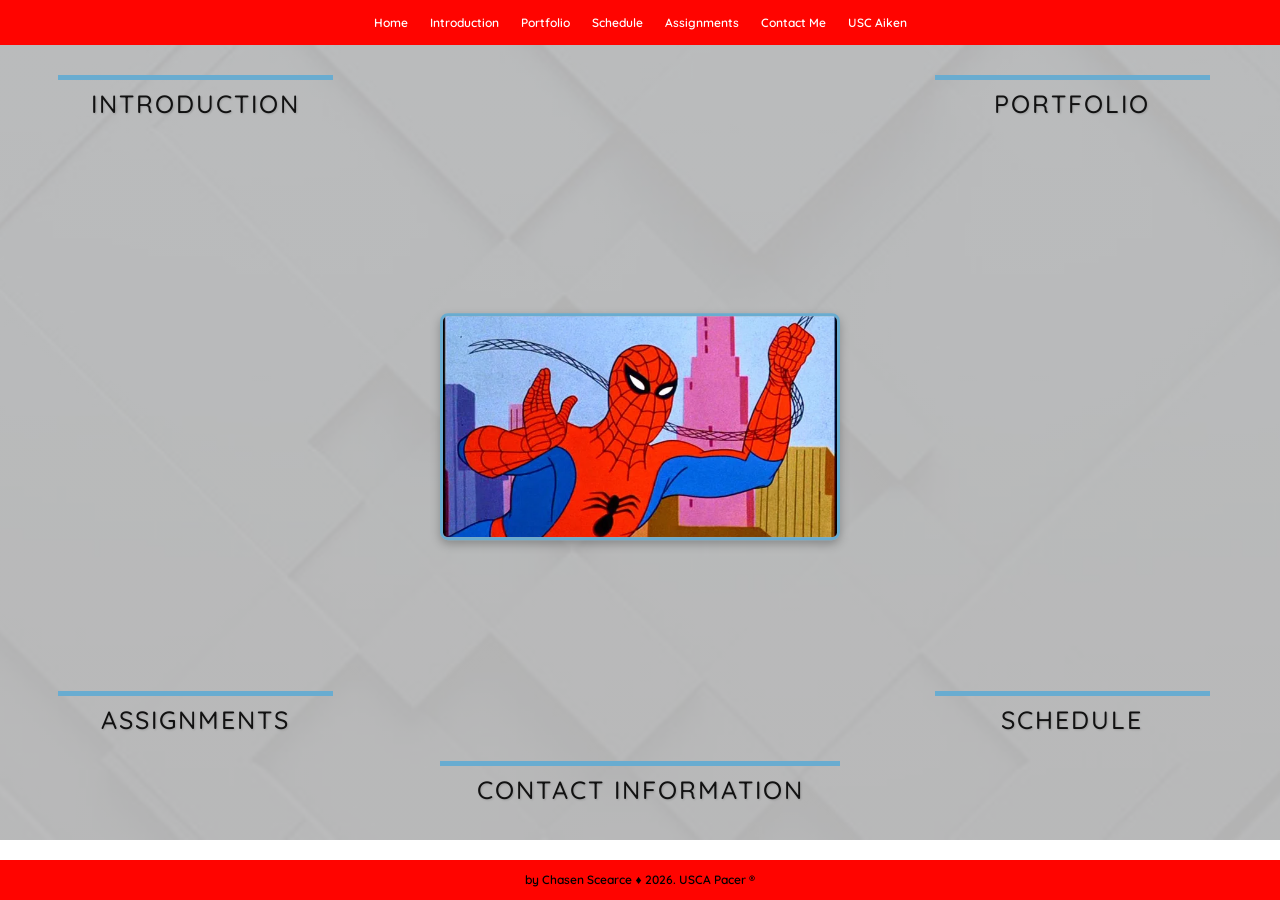
==== commit 0ff0c81b: "assignment 3+4" ====
--- a/index.html
+++ b/index.html
@@ -155,17 +155,29 @@
 
             <div class="blue-line"></div>
 
-            <h2>Assignments</h2>
-
-            <div class="section-content">
-
-                <ol>
-
-                    <li>
-                        <a href="doc/Assignment1.docx">
-                            Assignment 1
-                        </a>
-                    </li>
+           <h2>Assignments</h2>
+
+<div class="section-content">
+
+    <ol>
+
+        <li>
+            <a href="doc/Assignment1.docx">
+                Assignment 1
+            </a>
+        </li>
+
+        <li>
+            <a href="doc/Assignment2.docx">
+                Assignment 2
+            </a>
+        </li>
+
+        <li>
+            <a href="doc/Assignment3.docx">
+                Assignment 3
+            </a>
+        </li>
 
                     <li>
                         <a href="contactme.html">
--- a/css/home.css
+++ b/css/home.css
@@ -37,7 +37,7 @@
     width: 100%;
     height: 45px;
 
-    background-color: #ff8500;
+    background-color: #ff0400;
 
     z-index: 1000;
 
@@ -118,7 +118,7 @@
 
 
 /* =====================================================
-   CENTER SPIDER-MAN IMAGE
+   CENTER IMAGE
    ===================================================== */
 
 .center-image {
@@ -354,7 +354,7 @@
    ===================================================== */
 
 p::first-letter {
-    color: #e86f00;
+    color: #000000;
 
     font-size: 1.35em;
 
@@ -416,7 +416,7 @@
 a:hover {
     color: #ffffff;
 
-    background-color: #ff8500;
+    background-color: #a20000;
 
     border-radius: 4px;
 
@@ -529,7 +529,7 @@
 
     height: 40px;
 
-    background-color: #ff8500;
+    background-color: #ff0400;
 
     display: flex;
 
@@ -564,10 +564,6 @@
 }
 
 
-/*
-   Make the B in "by" BLACK.
-*/
-
 .animated-name::first-letter {
     color: #000000 !important;
 
